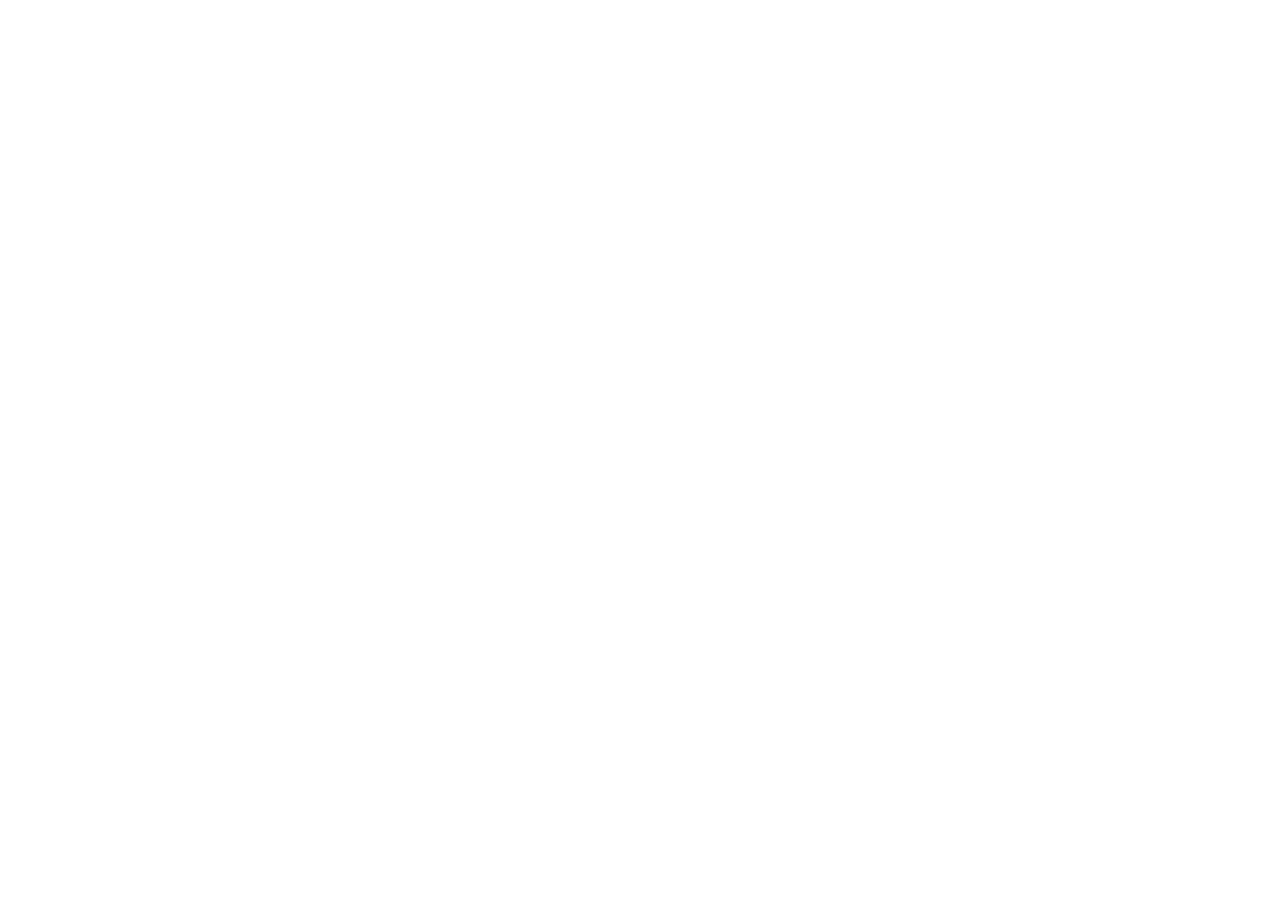
==== src/comunidade/index.html @ d7a298ca "versão de teste" ====
<!DOCTYPE html>
<html lang="pt-br">
<head>
    <meta charset="UTF-8">
    <meta name="viewport" content="width=device-width, initial-scale=1.0">
    <title>Document</title>
</head>
<body>
    
</body>
</html>
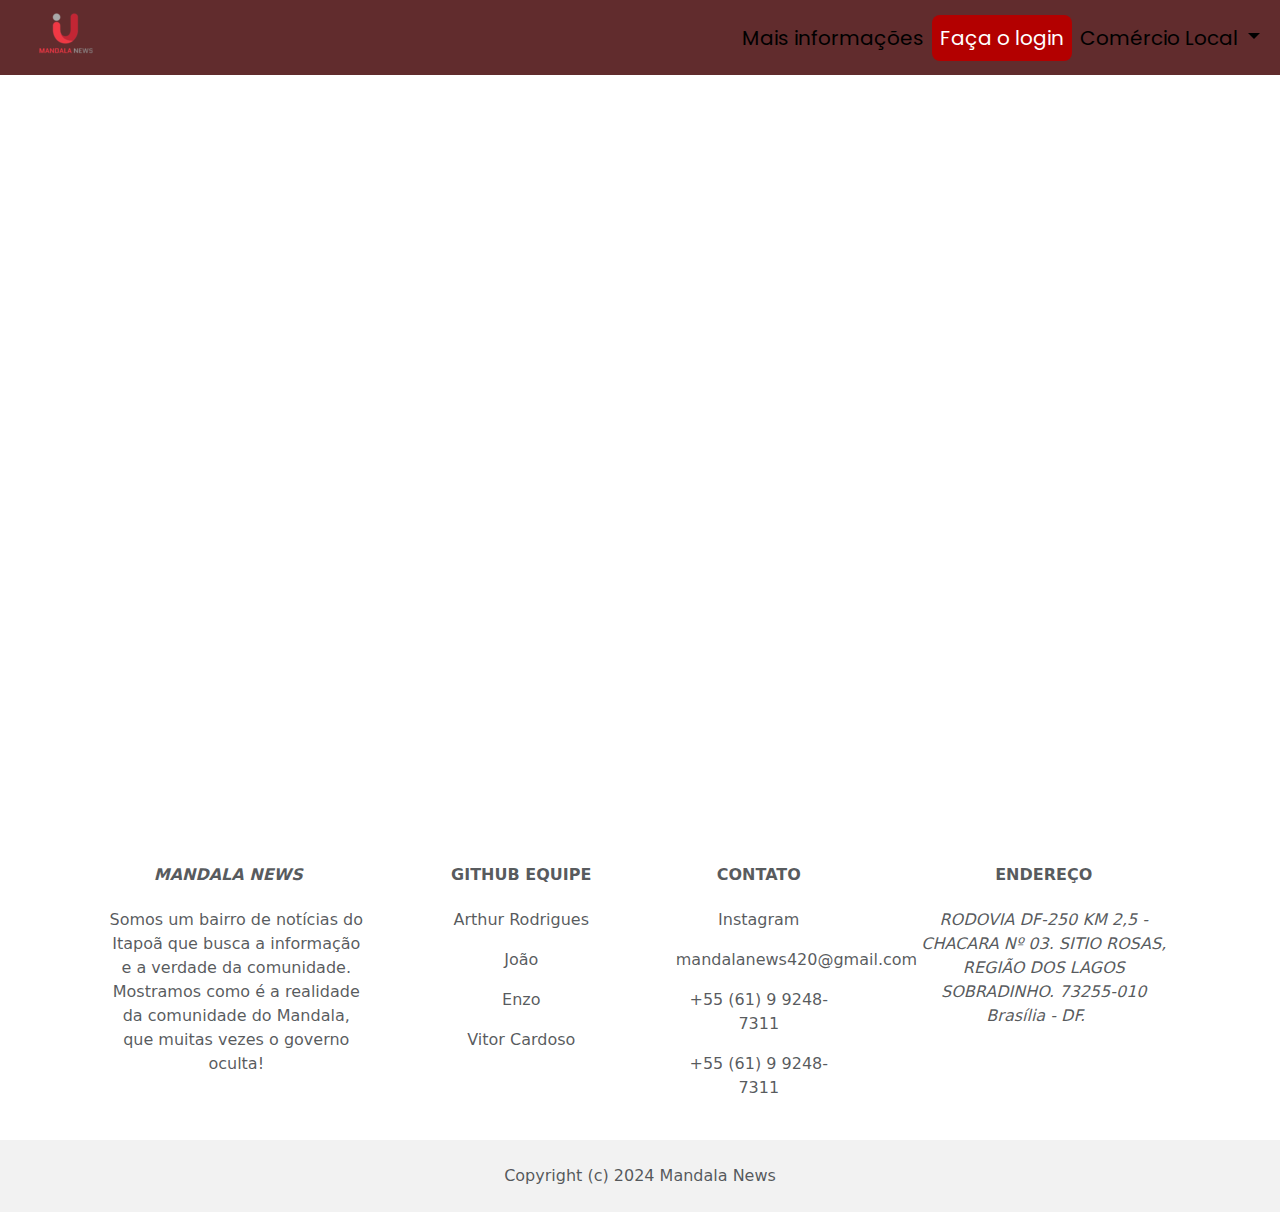
==== commit ecc5663f: "update" ====
--- a/src/comunidade/index.html
+++ b/src/comunidade/index.html
@@ -1,11 +1,137 @@
 <!DOCTYPE html>
 <html lang="pt-br">
-<head>
-    <meta charset="UTF-8">
-    <meta name="viewport" content="width=device-width, initial-scale=1.0">
-    <title>Document</title>
-</head>
-<body>
-    
-</body>
+  <head>
+    <meta charset="utf-8">
+    <meta name="viewport" content="width=device-width, initial-scale=1">
+    <title>Comunidade</title>
+    <link href="https://fonts.googleapis.com/css2?family=Poppins:ital,wght@0,100;0,200;0,300;0,400;0,500;0,600;0,700;0,800;0,900;1,100;1,200;1,300;1,400;1,500;1,600;1,700;1,800;1,900&display=swap" rel="stylesheet">
+    <link rel="shortcut icon" href="/img/logofiveicon.png" type="image/x-icon">
+    <link href="https://cdn.jsdelivr.net/npm/bootstrap@5.3.3/dist/css/bootstrap.min.css" rel="stylesheet" integrity="sha384-QWTKZyjpPEjISv5WaRU9OFeRpok6YctnYmDr5pNlyT2bRjXh0JMhjY6hW+ALEwIH" crossorigin="anonymous">
+    <link rel="preconnect" href="https://fonts.googleapis.com">
+    <link rel="preconnect" href="https://fonts.gstatic.com" crossorigin>
+    <link rel="stylesheet" href="../style.css">
+  </head>
+  <body>
+    <nav class="navbar navbar-expand-lg fixed-top">
+      <div class="container-fluid">
+        <a class="navbar-brand" href="/index.html"></a>  
+        <a href="/index.html"><img src="/img/logo-removebg-preview.png" alt="logo" id="img-nav-bar"></a>
+        <button class="navbar-toggler" type="button" data-bs-toggle="offcanvas" data-bs-target="#offcanvasNavbar" aria-controls="offcanvasNavbar" aria-label="Toggle navigation">
+          <span class="navbar-toggler-icon"></span>
+        </button>
+        <div class="offcanvas offcanvas-end" tabindex="-1" id="offcanvasNavbar" aria-labelledby="offcanvasNavbarLabel">
+          <div class="offcanvas-header">
+            <h5 class="offcanvas-title" id="offcanvasNavbarLabel">MENU</h5>
+            <button type="button" class="btn-close" data-bs-dismiss="offcanvas" aria-label="Close"></button>
+          </div>
+          <div class="offcanvas-body">
+            <ul class="navbar-nav justify-content-end flex-grow-1 pe-9">
+              <li class="nav-item">
+                <a class="nav-link" aria-current="page" href="#footer">Mais informações</a>
+              </li>
+              <li class="nav-item">
+                <a class="nav-link" id="link-login" href="/auth/login.html">Faça o login</a>
+              </li>
+              <li class="nav-item dropdown">
+                <a class="nav-link dropdown-toggle" href="#" role="button" data-bs-toggle="dropdown" aria-expanded="false">
+                  Comércio Local
+                </a>
+                <ul class="dropdown-menu">
+                  <li>
+                    <a class="dropdown-item" href="../servicos/">Serviços</a>
+                  </li>
+                  <li>
+                    <hr class="dropdown-divider">
+                  </li>
+                  <li>
+                    <a class="dropdown-item" href="../enquetes/">Enquetes</a>
+                  </li>
+                </ul>
+              </li>
+          </div>
+        </div>
+      </div>
+    </nav>
+
+    <!-- Footer -->
+    <footer class="text-center text-lg-start text-muted">
+      <!-- ATENÇÃO ABAIXO -->
+      <!-- Section: Social media -->
+      <section class="d-flex justify-content-center justify-content-lg-between p-4 border-bottom">
+      </section>
+      <!-- Section: Social media -->
+  
+      <!-- Section: Links  -->
+      <section class="">
+      <div id="footer" class="container text-center">
+          <!-- Grid row -->
+          <div class="row mt-3">
+          <!-- Grid column -->
+          <div class="col-md-3 col-lg-4 col-xl-3 mx-auto mb-4">
+              <!-- Content -->
+              <h6 class="text-uppercase fw-bold mb-4">
+              <i class="fas fa-gem me-3">Mandala News</i>
+              </h6>
+              <p>
+               Somos um bairro de notícias do Itapoã que busca a informação e a verdade da comunidade.
+               Mostramos como é a realidade da comunidade do Mandala, que muitas vezes o governo oculta!
+              </p>
+          </div>
+          <!-- Grid column -->
+      
+          <!-- Grid column -->
+          <div class="col-md-3 col-lg-2 col-xl-2 mx-auto mb-4">
+              <!-- Links -->
+              <h6 class="text-uppercase fw-bold mb-4">
+              GitHub Equipe
+              </h6>
+              <p>
+              <a href="https://github.com/aroddev" target="_blank" class="text-reset text-decoration-none">Arthur Rodrigues</a> 
+              </p>
+              <p>
+              <a href="https://github.com/Jota400k" target="_blank" class="text-reset text-decoration-none">João</a> 
+              </p>
+              <p>
+              <a href="https://github.com/letisgou" target="_blank" class="text-reset text-decoration-none">Enzo</a> 
+              </p>
+              <p>
+              <a href="https://github.com/Pererinha04" target="_blank" class="text-reset text-decoration-none">Vitor Cardoso</a> 
+              </p>
+          </div>
+          <!-- Grid column -->
+          <div class="col-md-3 col-lg-2 col-xl-2 mx-auto mb-4">
+            <!-- Links -->
+            <h6 class="text-uppercase fw-bold mb-4">
+            Contato
+            </h6>
+            <p>
+            <a href="https://instagram.com/mandala_news420/" target="_blank" class="text-reset text-decoration-none">Instagram</a>
+            </p>
+            <p>
+            <a href="mailto:mandalanews420@gmail.com" class="text-reset text-decoration-none">mandalanews420@gmail.com</a>
+            </p>
+            <p>
+              <a href="tel:+5561992487311" class="text-reset text-decoration-none">+55 (61) 9 9248-7311</a>
+            </p>
+            <p>
+            <a href="tel:+5561992487311" class="text-reset text-decoration-none">+55 (61) 9 9248-7311</a>
+          </p>
+          </div>
+          <!-- Grid column -->
+          <div class="col-md-4 col-lg-3 col-xl-3 mx-auto mb-md-0 mb-4">
+              <!-- Endereço -->
+              <h6 class="text-uppercase fw-bold mb-4">Endereço</h6>
+              <p><i class="fas fa-home me-3">RODOVIA DF-250 KM 2,5 - CHACARA Nº 03. SITIO ROSAS, REGIÃO DOS LAGOS SOBRADINHO. 73255-010 Brasília - DF.</i></p>
+          </div>
+          <!-- Grid column -->
+      </div>
+      </section>
+        <!-- Copyright -->
+        <div class="barrinha text-center p-4" style="background-color: rgba(0, 0, 0, 0.05);">
+          Copyright (c) 2024 Mandala News
+        </div>
+  </footer>
+  <script src="https://cdn.jsdelivr.net/npm/bootstrap@5.3.3/dist/js/bootstrap.bundle.min.js" integrity="sha384-YvpcrYf0tY3lHB60NNkmXc5s9fDVZLESaAA55NDzOxhy9GkcIdslK1eN7N6jIeHz" crossorigin="anonymous"></script>
+  <script src="./jsrolar.js"></script>
+  </body>
 </html>--- a/src/style.css
+++ b/src/style.css
@@ -0,0 +1,76 @@
+.offcanvas-body{
+    transition: 0.4s;
+    background-color: #612C2D;
+}
+
+.navbar-toggler{
+    border: none;
+}
+
+.navbar{
+    background-color: #612C2D;
+    font-family: "Poppins", sans-serif;
+    margin: 0;
+    padding: 0;
+}
+#img-nav-bar{
+    max-width: 100%;
+}
+
+.navbar-toggler-icon{
+    border-radius: 0.25rem;
+}
+
+.nav-link{
+    font-size: 20px;
+    color: rgb(0, 0, 0);
+}
+
+.nav-link{
+    transition: 0.8s;
+}
+
+.nav-link:hover{
+    color: rgb(0, 0, 0);
+    opacity: 0.8;
+}
+
+.dropdown-menu{
+    background-color: #612C2D;
+}
+
+.dropdown-item{
+    font-size: large;
+    color: black;
+    transition: 0.4s;
+}
+
+.dropdown-item:hover{
+    opacity: 0.9;
+}
+
+.container{
+    position: relative;
+    top: 800px;
+}
+
+.barrinha{
+    position: relative;
+    top: 800px;
+}
+
+.offcanvas-header{
+    background-color: #612C2D;
+    font-family: "Poppins", sans-serif;
+}
+
+#offcanvasNavbarLabel{
+    color: rgb(0, 0, 0);
+    font-family: "Poppins", sans-serif;
+}
+
+#link-login{
+    background-color: #B30000;
+    border-radius: .5rem;
+    color: white;
+}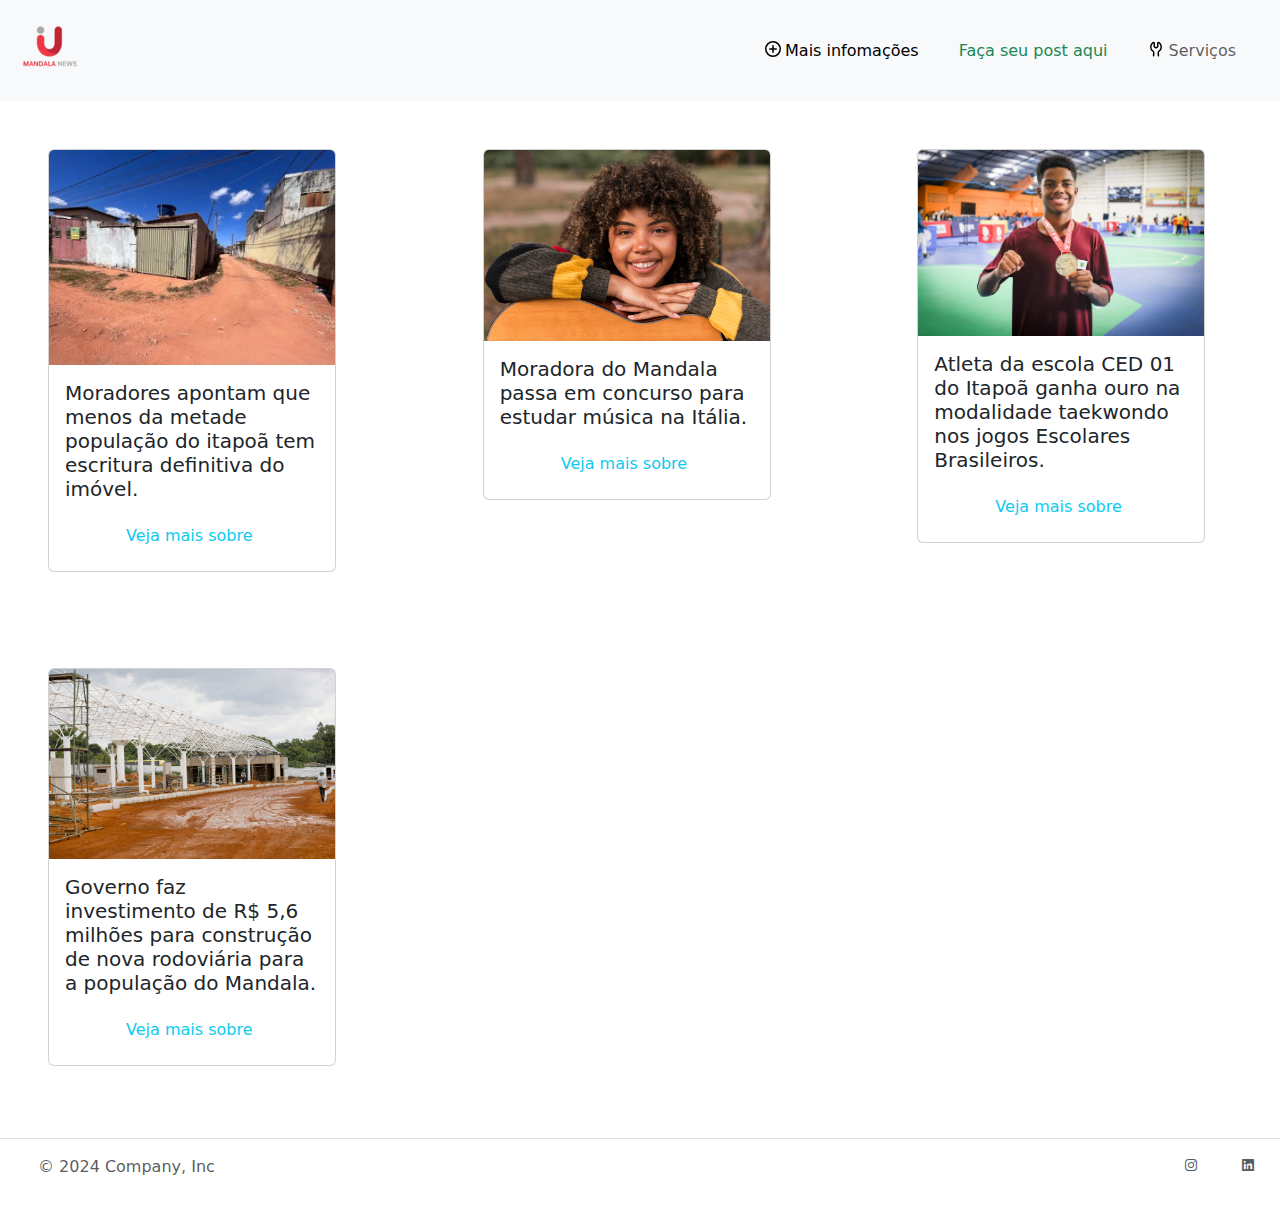
==== commit b1e8d075: "update" ====
--- a/src/comunidade/index.html
+++ b/src/comunidade/index.html
@@ -1,137 +1,124 @@
 <!DOCTYPE html>
 <html lang="pt-br">
   <head>
-    <meta charset="utf-8">
-    <meta name="viewport" content="width=device-width, initial-scale=1">
-    <title>Comunidade</title>
-    <link href="https://fonts.googleapis.com/css2?family=Poppins:ital,wght@0,100;0,200;0,300;0,400;0,500;0,600;0,700;0,800;0,900;1,100;1,200;1,300;1,400;1,500;1,600;1,700;1,800;1,900&display=swap" rel="stylesheet">
-    <link rel="shortcut icon" href="/img/logofiveicon.png" type="image/x-icon">
-    <link href="https://cdn.jsdelivr.net/npm/bootstrap@5.3.3/dist/css/bootstrap.min.css" rel="stylesheet" integrity="sha384-QWTKZyjpPEjISv5WaRU9OFeRpok6YctnYmDr5pNlyT2bRjXh0JMhjY6hW+ALEwIH" crossorigin="anonymous">
-    <link rel="preconnect" href="https://fonts.googleapis.com">
-    <link rel="preconnect" href="https://fonts.gstatic.com" crossorigin>
-    <link rel="stylesheet" href="../style.css">
+    <meta charset="UTF-8" />
+    <meta name="viewport" content="width=device-width, initial-scale=1.0" />
+    <title>Mandala News</title>
+    <link
+      href="https://fonts.googleapis.com/css2?family=Poppins:ital,wght@0,100;0,200;0,300;0,400;0,500;0,600;0,700;0,800;0,900;1,100;1,200;1,300;1,400;1,500;1,600;1,700;1,800;1,900&display=swap"
+      rel="stylesheet"
+    />
+    <link
+      rel="shortcut icon"
+      href="/img/logofiveicon.png"
+      type="image/x-icon"
+    />
+    <link
+      href="https://cdn.jsdelivr.net/npm/bootstrap@5.3.3/dist/css/bootstrap.min.css"
+      rel="stylesheet"
+      integrity="sha384-QWTKZyjpPEjISv5WaRU9OFeRpok6YctnYmDr5pNlyT2bRjXh0JMhjY6hW+ALEwIH"
+      crossorigin="anonymous"
+    />
+    <link href='https://unpkg.com/boxicons@2.1.4/css/boxicons.min.css' rel='stylesheet'>
   </head>
+  
   <body>
-    <nav class="navbar navbar-expand-lg fixed-top">
-      <div class="container-fluid">
-        <a class="navbar-brand" href="/index.html"></a>  
-        <a href="/index.html"><img src="/img/logo-removebg-preview.png" alt="logo" id="img-nav-bar"></a>
-        <button class="navbar-toggler" type="button" data-bs-toggle="offcanvas" data-bs-target="#offcanvasNavbar" aria-controls="offcanvasNavbar" aria-label="Toggle navigation">
+    <!-- Inicio Navegação -->
+    <nav class="navbar navbar-expand-lg bg-body-tertiary">
+      <div class="container-fluid m">
+        <a class="navbar-brand" href="../../index.html"
+          ><img src="../../img/logo-removebg-preview.png"
+        /></a>
+        <!-- Botão do Menu do Mobile -->
+        <button class="navbar-toggler border-0" type="button" data-bs-toggle="offcanvas" data-bs-target="#offcanvasNavbar" aria-controls="offcanvasNavbar" aria-label="Toggle navigation">
           <span class="navbar-toggler-icon"></span>
         </button>
+        <!-- Menu do Mobile -->
         <div class="offcanvas offcanvas-end" tabindex="-1" id="offcanvasNavbar" aria-labelledby="offcanvasNavbarLabel">
           <div class="offcanvas-header">
-            <h5 class="offcanvas-title" id="offcanvasNavbarLabel">MENU</h5>
+            <h5 class="offcanvas-title" id="offcanvasNavbarLabel">Menu</h5>
             <button type="button" class="btn-close" data-bs-dismiss="offcanvas" aria-label="Close"></button>
           </div>
-          <div class="offcanvas-body">
-            <ul class="navbar-nav justify-content-end flex-grow-1 pe-9">
-              <li class="nav-item">
-                <a class="nav-link" aria-current="page" href="#footer">Mais informações</a>
-              </li>
-              <li class="nav-item">
-                <a class="nav-link" id="link-login" href="/auth/login.html">Faça o login</a>
-              </li>
-              <li class="nav-item dropdown">
-                <a class="nav-link dropdown-toggle" href="#" role="button" data-bs-toggle="dropdown" aria-expanded="false">
-                  Comércio Local
-                </a>
-                <ul class="dropdown-menu">
-                  <li>
-                    <a class="dropdown-item" href="../servicos/">Serviços</a>
-                  </li>
-                  <li>
-                    <hr class="dropdown-divider">
-                  </li>
-                  <li>
-                    <a class="dropdown-item" href="../enquetes/">Enquetes</a>
-                  </li>
-                </ul>
-              </li>
+          <!-- Abas sites -->
+          <div class="navbar-nav justify-content-end"> 
+            <a class="nav-link active pt-4 pb-4 ms-4" aria-current="page" href="#">
+               <img class="me-1 mb-1" src="../../img/plus-circle.svg">Mais infomações
+            </a>
+
+            <a class="text-success nav-link pt-4 pb-4 ms-4" href="#">
+               Faça seu post aqui
+            </a>
+
+            <a class="nav-link pt-4 pb-4 ms-4 me-4" href="../servicos">
+               <img class="mb-1" src="../../img/tools.svg"> Serviços
+            </a> 
           </div>
         </div>
       </div>
     </nav>
+    <!-- Fim Navegação -->
 
-    <!-- Footer -->
-    <footer class="text-center text-lg-start text-muted">
-      <!-- ATENÇÃO ABAIXO -->
-      <!-- Section: Social media -->
-      <section class="d-flex justify-content-center justify-content-lg-between p-4 border-bottom">
-      </section>
-      <!-- Section: Social media -->
+    <!-- Início Conteúdo-->
+   <div class="row">
+    <div class="col-lg">
+      <div class="card m-5" style="width: 18rem;">
+        <img class="card-img-top" src="../../img/fotonotícia.jpg" alt="Card image cap">
+        <div class="card-body">
+          <h5 class="card-title">Moradores apontam que menos da metade população do itapoã tem escritura definitiva do imóvel.</h5>
+          <p class="card-text"></p>
+          <a href="#" class="btn text-info ms-5">Veja mais sobre</a>
+        </div>
+      </div>
+    </div>
+    <div class="col-lg">
+      <div class="card m-5" style="width: 18rem;">
+        <img class="card-img-top" src="../../img/smiley-woman-posing-with-guitar-while-camping-outdoors.jpg" alt="Card image cap">
+        <div class="card-body">
+          <h5 class="card-title">Moradora do Mandala passa em concurso para estudar música na Itália.</h5>
+          <p class="card-text"></p>
+          <a href="#" class="btn text-info ms-5">Veja mais sobre</a>
+        </div>
+      </div>
+
+    </div>
+    <div class="col-lg">
+      <div class="card m-5" style="width: 18rem;">
+        <img class="card-img-top" src="../../img/Aluno-do-CED-01-do-Itapoa-leva-ouro-no-taekwondo-nos-Jogos-Escolares-Brasileiros-2024-foto-capa-scaled.jpg" alt="Card image cap">
+        <div class="card-body">
+          <h5 class="card-title">Atleta da escola CED 01 do Itapoã ganha ouro na modalidade taekwondo nos jogos Escolares Brasileiros.</h5>
+          <p class="card-text"></p>
+          <a href="#" class="btn text-info ms-5">Veja mais sobre</a>
+        </div>
+      </div>
+    </div>
+    <div class="col-lg">
+      <div class="card m-5" style="width: 18rem;">
+        <img class="card-img-top" src="../../img/Dentro-1_1-6.jpg" alt="Card image cap">
+        <div class="card-body">
+          <h5 class="card-title">Governo faz investimento de R$ 5,6 milhões para construção de nova rodoviária para a população do Mandala.</h5>
+          <p class="card-text"></p>
+          <a href="#" class="btn text-info ms-5">Veja mais sobre</a>
+        </div>
+      </div>
+    </div>
+   </div>
+    <!-- Fim Conteúdo-->
+    <!-- Início Footer -->
+    <footer class="d-flex flex-wrap justify-content-between align-items-center py-3 my-4 border-top">
+      <div class="col-md-4 d-flex align-items-center">
+        <a href="/" class="mb-3 me-2 mb-md-0 text-body-secondary text-decoration-none lh-1">
+          <svg class="bi" width="30" height="24"><use xlink:href="#bootstrap"></use></svg>
+        </a>
+        <span class="mb-3 mb-md-0 text-body-secondary">© 2024 Company, Inc</span>
+      </div>
   
-      <!-- Section: Links  -->
-      <section class="">
-      <div id="footer" class="container text-center">
-          <!-- Grid row -->
-          <div class="row mt-3">
-          <!-- Grid column -->
-          <div class="col-md-3 col-lg-4 col-xl-3 mx-auto mb-4">
-              <!-- Content -->
-              <h6 class="text-uppercase fw-bold mb-4">
-              <i class="fas fa-gem me-3">Mandala News</i>
-              </h6>
-              <p>
-               Somos um bairro de notícias do Itapoã que busca a informação e a verdade da comunidade.
-               Mostramos como é a realidade da comunidade do Mandala, que muitas vezes o governo oculta!
-              </p>
-          </div>
-          <!-- Grid column -->
-      
-          <!-- Grid column -->
-          <div class="col-md-3 col-lg-2 col-xl-2 mx-auto mb-4">
-              <!-- Links -->
-              <h6 class="text-uppercase fw-bold mb-4">
-              GitHub Equipe
-              </h6>
-              <p>
-              <a href="https://github.com/aroddev" target="_blank" class="text-reset text-decoration-none">Arthur Rodrigues</a> 
-              </p>
-              <p>
-              <a href="https://github.com/Jota400k" target="_blank" class="text-reset text-decoration-none">João</a> 
-              </p>
-              <p>
-              <a href="https://github.com/letisgou" target="_blank" class="text-reset text-decoration-none">Enzo</a> 
-              </p>
-              <p>
-              <a href="https://github.com/Pererinha04" target="_blank" class="text-reset text-decoration-none">Vitor Cardoso</a> 
-              </p>
-          </div>
-          <!-- Grid column -->
-          <div class="col-md-3 col-lg-2 col-xl-2 mx-auto mb-4">
-            <!-- Links -->
-            <h6 class="text-uppercase fw-bold mb-4">
-            Contato
-            </h6>
-            <p>
-            <a href="https://instagram.com/mandala_news420/" target="_blank" class="text-reset text-decoration-none">Instagram</a>
-            </p>
-            <p>
-            <a href="mailto:mandalanews420@gmail.com" class="text-reset text-decoration-none">mandalanews420@gmail.com</a>
-            </p>
-            <p>
-              <a href="tel:+5561992487311" class="text-reset text-decoration-none">+55 (61) 9 9248-7311</a>
-            </p>
-            <p>
-            <a href="tel:+5561992487311" class="text-reset text-decoration-none">+55 (61) 9 9248-7311</a>
-          </p>
-          </div>
-          <!-- Grid column -->
-          <div class="col-md-4 col-lg-3 col-xl-3 mx-auto mb-md-0 mb-4">
-              <!-- Endereço -->
-              <h6 class="text-uppercase fw-bold mb-4">Endereço</h6>
-              <p><i class="fas fa-home me-3">RODOVIA DF-250 KM 2,5 - CHACARA Nº 03. SITIO ROSAS, REGIÃO DOS LAGOS SOBRADINHO. 73255-010 Brasília - DF.</i></p>
-          </div>
-          <!-- Grid column -->
-      </div>
-      </section>
-        <!-- Copyright -->
-        <div class="barrinha text-center p-4" style="background-color: rgba(0, 0, 0, 0.05);">
-          Copyright (c) 2024 Mandala News
-        </div>
-  </footer>
-  <script src="https://cdn.jsdelivr.net/npm/bootstrap@5.3.3/dist/js/bootstrap.bundle.min.js" integrity="sha384-YvpcrYf0tY3lHB60NNkmXc5s9fDVZLESaAA55NDzOxhy9GkcIdslK1eN7N6jIeHz" crossorigin="anonymous"></script>
-  <script src="./jsrolar.js"></script>
+      <ul class="nav col-md-4 justify-content-end list-unstyled d-flex">
+        <li class="ms-3"><a class="text-body-secondary" href="#"><svg class="bi" width="24" height="24"><use xlink:href="#twitter"></use></svg></a></li>
+        <li class="ms-3"><a class="text-body-secondary" href="https://www.instagram.com/mandala_news420/" target="_blank"><i class='bx bxl-instagram' style="width: 25px"></i><svg class="bi" width="24" height="24"><use xlink:href="#instagram"></use></svg></a></li>
+        <li class="ms-2 me-4"><a class="text-body-secondary" href="https://www.linkedin.com/in/mandala-news-57881a341/" target="_blank"><i class='bx bxl-linkedin-square'></i></a></li>
+      </ul>
+    </footer>
+    <!-- Fim Footer -->
+    <script src="https://cdn.jsdelivr.net/npm/bootstrap@5.3.3/dist/js/bootstrap.bundle.min.js" integrity="sha384-YvpcrYf0tY3lHB60NNkmXc5s9fDVZLESaAA55NDzOxhy9GkcIdslK1eN7N6jIeHz" crossorigin="anonymous"></script>
   </body>
 </html>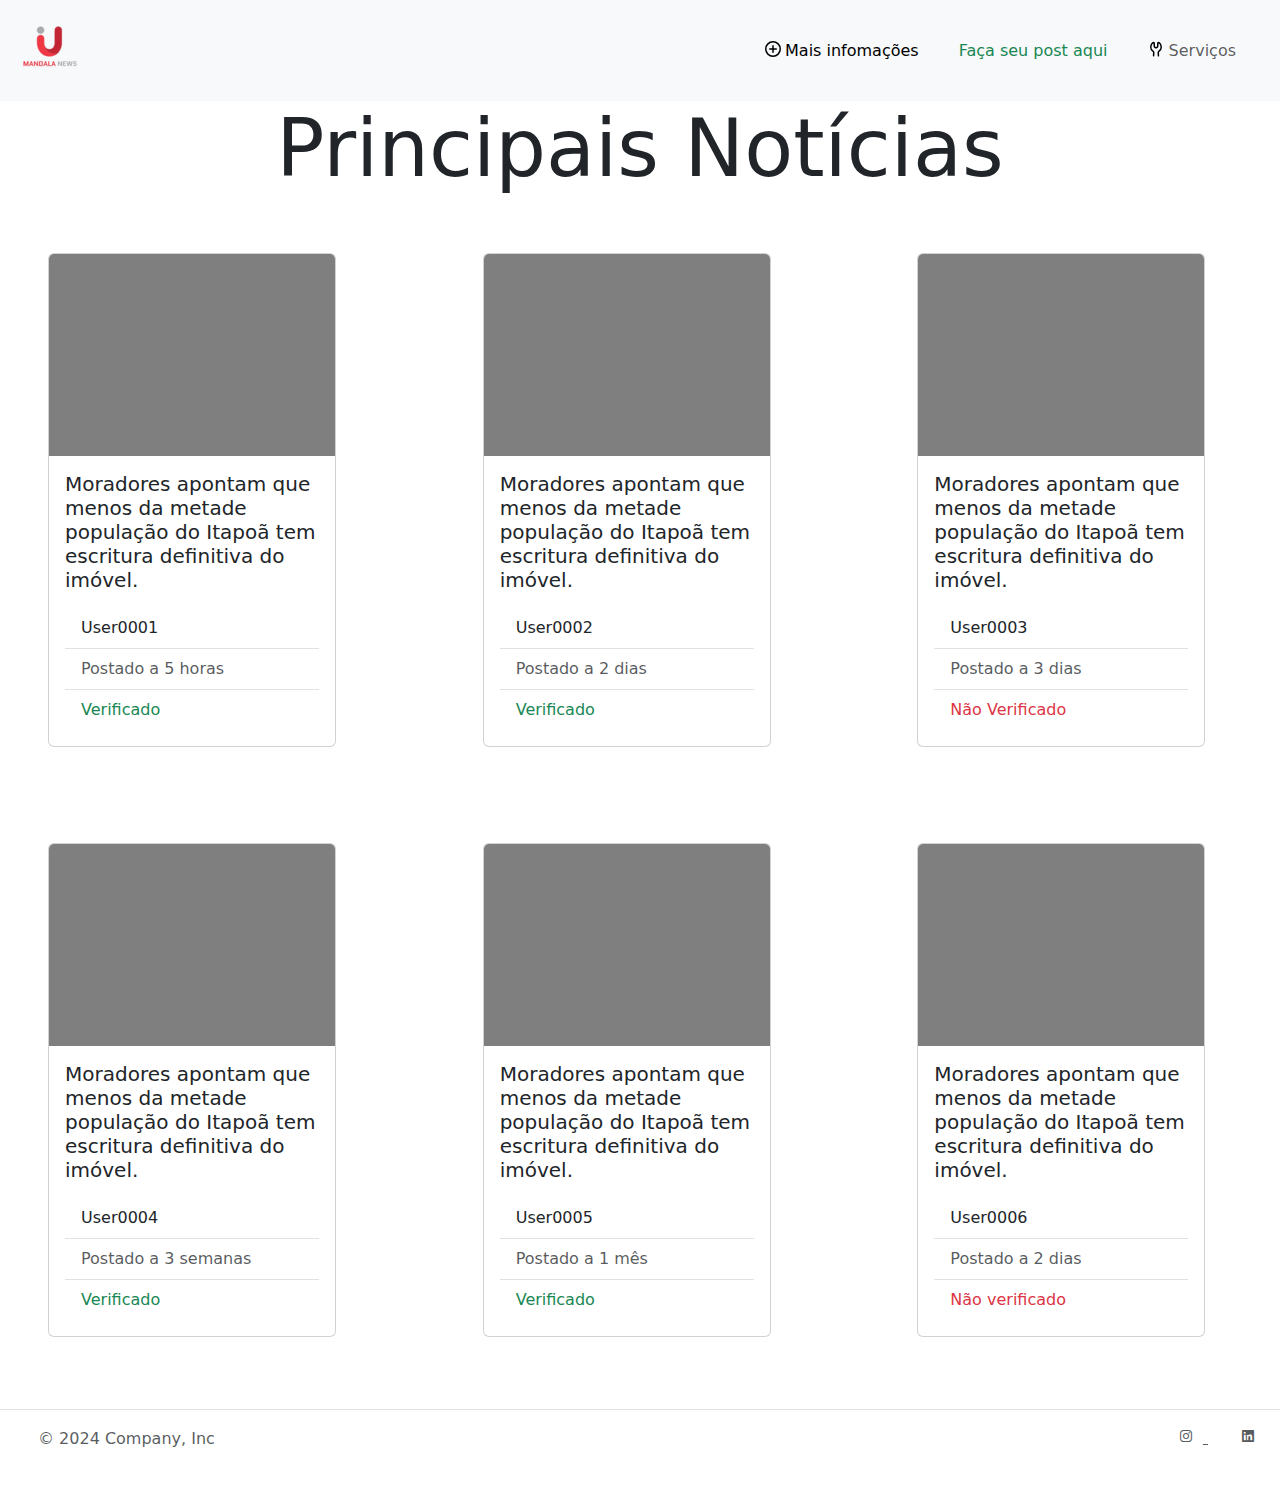
==== commit 4ffabfed: "update" ====
--- a/src/comunidade/index.html
+++ b/src/comunidade/index.html
@@ -25,7 +25,7 @@
   <body>
     <!-- Inicio Navegação -->
     <nav class="navbar navbar-expand-lg bg-body-tertiary">
-      <div class="container-fluid m">
+      <div class="container-fluid">
         <a class="navbar-brand" href="../../index.html"
           ><img src="../../img/logo-removebg-preview.png"
         /></a>
@@ -59,49 +59,93 @@
     <!-- Fim Navegação -->
 
     <!-- Início Conteúdo-->
-   <div class="row">
-    <div class="col-lg">
-      <div class="card m-5" style="width: 18rem;">
-        <img class="card-img-top" src="../../img/fotonotícia.jpg" alt="Card image cap">
-        <div class="card-body">
-          <h5 class="card-title">Moradores apontam que menos da metade população do itapoã tem escritura definitiva do imóvel.</h5>
-          <p class="card-text"></p>
-          <a href="#" class="btn text-info ms-5">Veja mais sobre</a>
+    <h1 class="display-1 text-center">Principais Notícias</h1>
+    <div class="row">
+     <div class="col-lg">
+       <div class="card m-5" style="width: 18rem;">
+         <img class="card-img-top" src="../../img/OMG.png" alt="Card image cap">
+          <div class="card-body">
+            <h5 class="card-title">Moradores apontam que menos da metade população do Itapoã tem escritura definitiva do imóvel.</h5>
+            <p class="card-text"></p>
+            <ul class="list-group list-group-flush">
+              <li class="list-group-item">User0001</li>
+              <li class="list-group-item text-body-secondary">Postado a 5 horas</li>
+              <li class="list-group-item text-success">Verificado</li>
+            </ul>
+          </div>
         </div>
       </div>
+      <div class="col-lg">
+        <div class="card m-5" style="width: 18rem;">
+          <img class="card-img-top" src="../../img/OMG.png" alt="Card image cap">
+           <div class="card-body">
+             <h5 class="card-title">Moradores apontam que menos da metade população do Itapoã tem escritura definitiva do imóvel.</h5>
+             <p class="card-text"></p>
+             <ul class="list-group list-group-flush">
+               <li class="list-group-item">User0002</li>
+               <li class="list-group-item text-body-secondary">Postado a 2 dias</li>
+               <li class="list-group-item text-success">Verificado</li>
+             </ul>
+           </div>
+         </div>
+       </div>
+
+       <div class="col-lg">
+        <div class="card m-5" style="width: 18rem;">
+          <img class="card-img-top" src="../../img/OMG.png" alt="Card image cap">
+           <div class="card-body">
+             <h5 class="card-title">Moradores apontam que menos da metade população do Itapoã tem escritura definitiva do imóvel.</h5>
+             <p class="card-text"></p>
+             <ul class="list-group list-group-flush">
+               <li class="list-group-item">User0003</li>
+               <li class="list-group-item text-body-secondary">Postado a 3 dias</li>
+               <li class="list-group-item text-danger">Não Verificado</li>
+             </ul>
+           </div>
+         </div>
+       </div>
+       <div class="col-lg">
+        <div class="card m-5" style="width: 18rem;">
+          <img class="card-img-top" src="../../img/OMG.png" alt="Card image cap">
+           <div class="card-body">
+             <h5 class="card-title">Moradores apontam que menos da metade população do Itapoã tem escritura definitiva do imóvel.</h5>
+             <p class="card-text"></p>
+             <ul class="list-group list-group-flush">
+               <li class="list-group-item">User0004</li>
+               <li class="list-group-item text-body-secondary">Postado a 3 semanas</li>
+               <li class="list-group-item text-success">Verificado</li>
+             </ul>
+           </div>
+         </div>
+       </div>
+       <div class="col-lg">
+        <div class="card m-5" style="width: 18rem;">
+          <img class="card-img-top" src="../../img/OMG.png" alt="Card image cap">
+           <div class="card-body">
+             <h5 class="card-title">Moradores apontam que menos da metade população do Itapoã tem escritura definitiva do imóvel.</h5>
+             <p class="card-text"></p>
+             <ul class="list-group list-group-flush">
+               <li class="list-group-item">User0005</li>
+               <li class="list-group-item text-body-secondary">Postado a 1 mês</li>
+               <li class="list-group-item text-success">Verificado</li>
+             </ul>
+           </div>
+         </div>
+       </div>
+       <div class="col-lg">
+        <div class="card m-5" style="width: 18rem;">
+          <img class="card-img-top" src="../../img/OMG.png" alt="Card image cap">
+            <div class="card-body">
+             <h5 class="card-title">Moradores apontam que menos da metade população do Itapoã tem escritura definitiva do imóvel.</h5>
+             <p class="card-text"></p>
+             <ul class="list-group list-group-flush">
+               <li class="list-group-item">User0006</li>
+               <li class="list-group-item text-body-secondary">Postado a 2 dias</li>
+               <li class="list-group-item text-danger">Não verificado</li>
+             </ul>
+            </div>
+        </div>
     </div>
-    <div class="col-lg">
-      <div class="card m-5" style="width: 18rem;">
-        <img class="card-img-top" src="../../img/smiley-woman-posing-with-guitar-while-camping-outdoors.jpg" alt="Card image cap">
-        <div class="card-body">
-          <h5 class="card-title">Moradora do Mandala passa em concurso para estudar música na Itália.</h5>
-          <p class="card-text"></p>
-          <a href="#" class="btn text-info ms-5">Veja mais sobre</a>
-        </div>
-      </div>
-
-    </div>
-    <div class="col-lg">
-      <div class="card m-5" style="width: 18rem;">
-        <img class="card-img-top" src="../../img/Aluno-do-CED-01-do-Itapoa-leva-ouro-no-taekwondo-nos-Jogos-Escolares-Brasileiros-2024-foto-capa-scaled.jpg" alt="Card image cap">
-        <div class="card-body">
-          <h5 class="card-title">Atleta da escola CED 01 do Itapoã ganha ouro na modalidade taekwondo nos jogos Escolares Brasileiros.</h5>
-          <p class="card-text"></p>
-          <a href="#" class="btn text-info ms-5">Veja mais sobre</a>
-        </div>
-      </div>
-    </div>
-    <div class="col-lg">
-      <div class="card m-5" style="width: 18rem;">
-        <img class="card-img-top" src="../../img/Dentro-1_1-6.jpg" alt="Card image cap">
-        <div class="card-body">
-          <h5 class="card-title">Governo faz investimento de R$ 5,6 milhões para construção de nova rodoviária para a população do Mandala.</h5>
-          <p class="card-text"></p>
-          <a href="#" class="btn text-info ms-5">Veja mais sobre</a>
-        </div>
-      </div>
-    </div>
-   </div>
     <!-- Fim Conteúdo-->
     <!-- Início Footer -->
     <footer class="d-flex flex-wrap justify-content-between align-items-center py-3 my-4 border-top">
@@ -113,9 +157,26 @@
       </div>
   
       <ul class="nav col-md-4 justify-content-end list-unstyled d-flex">
-        <li class="ms-3"><a class="text-body-secondary" href="#"><svg class="bi" width="24" height="24"><use xlink:href="#twitter"></use></svg></a></li>
-        <li class="ms-3"><a class="text-body-secondary" href="https://www.instagram.com/mandala_news420/" target="_blank"><i class='bx bxl-instagram' style="width: 25px"></i><svg class="bi" width="24" height="24"><use xlink:href="#instagram"></use></svg></a></li>
-        <li class="ms-2 me-4"><a class="text-body-secondary" href="https://www.linkedin.com/in/mandala-news-57881a341/" target="_blank"><i class='bx bxl-linkedin-square'></i></a></li>
+        <li class="ms-3">
+          <a class="text-body-secondary" href="#">
+            <svg class="bi" width="24" height="24">
+              <use xlink:href="#twitter"></use>
+            </svg>
+          </a>
+        </li>
+        <li class="ms-3">
+          <a class="text-body-secondary" href="https://www.instagram.com/mandala_news420/" target="_blank">
+            <i class='bx bxl-instagram' style="width: 25px"></i>
+            <svg class="bi" width="24" height="24">
+              <use xlink:href="#instagram"></use>
+            </svg>
+          </a>
+        </li>
+        <li class="ms-2 me-4">
+          <a class="text-body-secondary" href="https://www.linkedin.com/in/mandala-news-57881a341/" target="_blank">
+            <i class='bx bxl-linkedin-square'></i>
+          </a>
+        </li>
       </ul>
     </footer>
     <!-- Fim Footer -->
